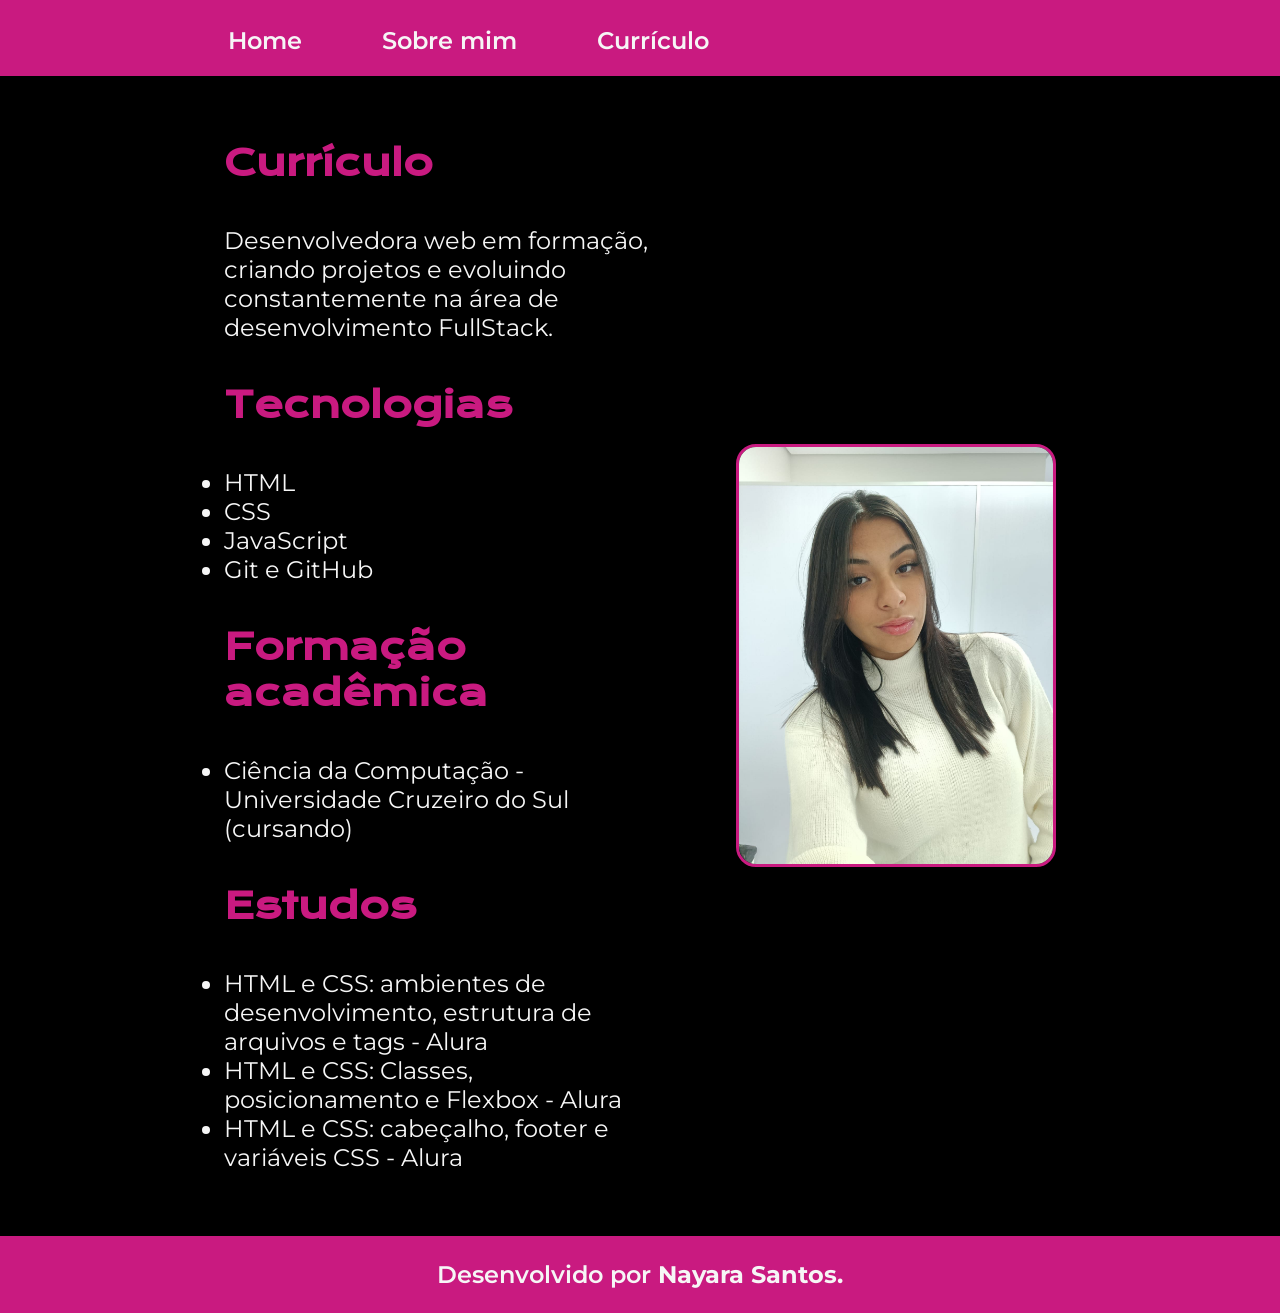
==== curriculo.html @ 7cd5b928 "Estrutura do portfólio pessoal" ====
<!DOCTYPE html>
<html lang="pt-br">
<head>
    <meta charset="UTF-8">
    <meta name="viewport" content="width=device-width, initial-scale=1.0">
    <title>Currículo - Nayara Santos</title>
    <link rel="stylesheet" href="./Styles/style.css">
</head>
<body>
     <header class="cabecalho">
        <nav class="cabecalho__menu">
            <a class="cabecalho__menu__link" href="index.html">Home</a>
            <a class="cabecalho__menu__link" href="about.html">Sobre mim</a>
            <a class="cabecalho__menu__link" href="curriculo.html">Currículo</a>
        </nav>
    </header>

    <main class="apresentacao">
         <section class="apresentacao__conteudo">

            <h1 class="apresentacao__conteudo__titulo2">Currículo</h1>
            <p class="apresentacao__conteudo__texto">Desenvolvedora web em formação, criando projetos e evoluindo constantemente na área de desenvolvimento FullStack.</p>

             <h2 class="apresentacao__conteudo__titulo2">Tecnologias</h2>
            <ul class="apresentacao__conteudo__texto">
                <li>HTML</li>
                <li>CSS</li>
                <li>JavaScript</li>
                <li>Git e GitHub</li>
            </ul>

            <h2 class="apresentacao__conteudo__titulo2">Formação acadêmica</h2>
            <ul class="apresentacao__conteudo__texto">
                <li>Ciência da Computação - Universidade Cruzeiro do Sul (cursando)</li>
            </ul>

            <h2 class="apresentacao__conteudo__titulo2">Estudos</h2>
            <ul class="apresentacao__conteudo__texto">
                <li>HTML e CSS: ambientes de desenvolvimento, estrutura de arquivos e tags - Alura</li>
                <li>HTML e CSS: Classes, posicionamento e Flexbox - Alura</li>
                <li>HTML e CSS: cabeçalho, footer e variáveis CSS - Alura</li>
            </ul>           
        </section>
        <img class="apresentacao__imagem" src="Imagem/nayarafoto.jpeg" alt="Foto da Nayara">
    </main>

    <footer class="rodape">
         <p>Desenvolvido por <strong>Nayara Santos.</strong></p>
    </footer>
</body>
</html>
---- Styles/style.css ----
@import url('https://fonts.googleapis.com/css2?family=Bitcount+Grid+Double:wght@100..900&family=Carter+One&family=Grenze+Gotisch:wght@100..900&family=Krona+One&family=Limelight&family=Montserrat:ital,wght@0,100..900;1,100..900&family=Playfair+Display:ital,wght@0,400..900;1,400..900&family=Ribeye&family=Rubik+Dirt&family=Spicy+Rice&family=WDXL+Lubrifont+SC&display=swap');

:root {
    --cor-preto: #000000;
    --cor-branco: #f6f6f6;
    --cor-rosa: #c91a80;

    --fonte-primaria: "Krona One", sans-serif;
    --fonte-secundaria: "Montserrat", sans-serif;
}

* {
    margin: 0;
    padding: 0;
}

body {
    box-sizing: border-box;
    background-color:var(--cor-preto);
    color: var(--cor-branco);
}

.cabecalho {
    padding: 2% 0% 0% 17.8%;
    background-color: var(--cor-rosa);
    height: 50px;
}

.cabecalho__menu {
    display: flex;
    gap: 80px;
}

.cabecalho__menu__link {
    color: var(--cor-branco);
    cursor: pointer;
    font-size: 1.5rem;
    font-weight: 600;
    font-family: var(--fonte-secundaria);
    text-decoration: none;
}

.cabecalho__menu__link:hover {
    color: var(--cor-branco);
    transform: scale(1.1);
}

.apresentacao {
    padding: 5% 15%;
    display: flex;
    align-items: center;
    justify-content: space-around;
}

.apresentacao__conteudo {
    width: 50%;
    display: flex;
    flex-direction: column;
    gap: 40px;
}

.apresentacao__conteudo__titulo {
    font-size: 2.25rem;
    font-family: var(--fonte-primaria);
}

.apresentacao__conteudo__titulo2 {
    font-size: 2.25rem;
    font-family: var(--fonte-primaria);
    color: var(--cor-rosa);
}

.titulo-destaque {
    color: var(--cor-rosa);
}

.apresentacao__conteudo__texto {
    font-size: 1.5rem;
    font-family: var(--fonte-secundaria);
}

.apresentacao__links {
    display: flex;
    flex-direction: column;
    align-items: center;
    justify-content: space-between;
    gap: 32px;

}
.apresentacao__links__subtitulo {
    font-family: var(--fonte-primaria);
    font-weight: 400;
    font-size: 24px;
    
}

.apresentacao__links__navegacao {
    /* background-color: rgb(201, 26, 128); */
    border: 2px solid var(--cor-rosa);
    width: 50%;
    border-radius: 10px;
    text-align: center;
    font-size: 1.5rem;
    padding: 15px 0;
    color: var(--cor-branco);
    text-decoration: none;
    font-family: var(--fonte-secundaria);

    display: flex;
    justify-content: center;   
    gap: 10px;   
}

.apresentacao__links__navegacao__logo {
    width: 45px;
}

.apresentacao__links__navegacao:hover {
    background-color: var(--cor-rosa);
    transform: scale(1.05);
}

.apresentacao__imagem {
    width: 35%;
    border: 3px solid var(--cor-rosa);
    border-radius: 20px;
}

.rodape {
    background-color: var(--cor-rosa);
    padding: 24px;
    text-align: center;
    font-size: 1.5rem;
    font-family: var(--fonte-secundaria);
    font-weight: 600;
}

@media (max-width: 1200px) {

    .apresentacao {
        flex-direction: column-reverse;
        gap: 82px;
        padding: 5%;
    }

    .cabecalho {
        padding: 3%;
    
    }

    .cabecalho__menu{
        justify-content: center;
        display: flex;
        gap: 80px;
        justify-content: center;
    }

    .apresentacao__imagem {
        max-width: 280px;
        width: 60%;
    }

    .apresentacao__conteudo {
        width: auto;
    }
}
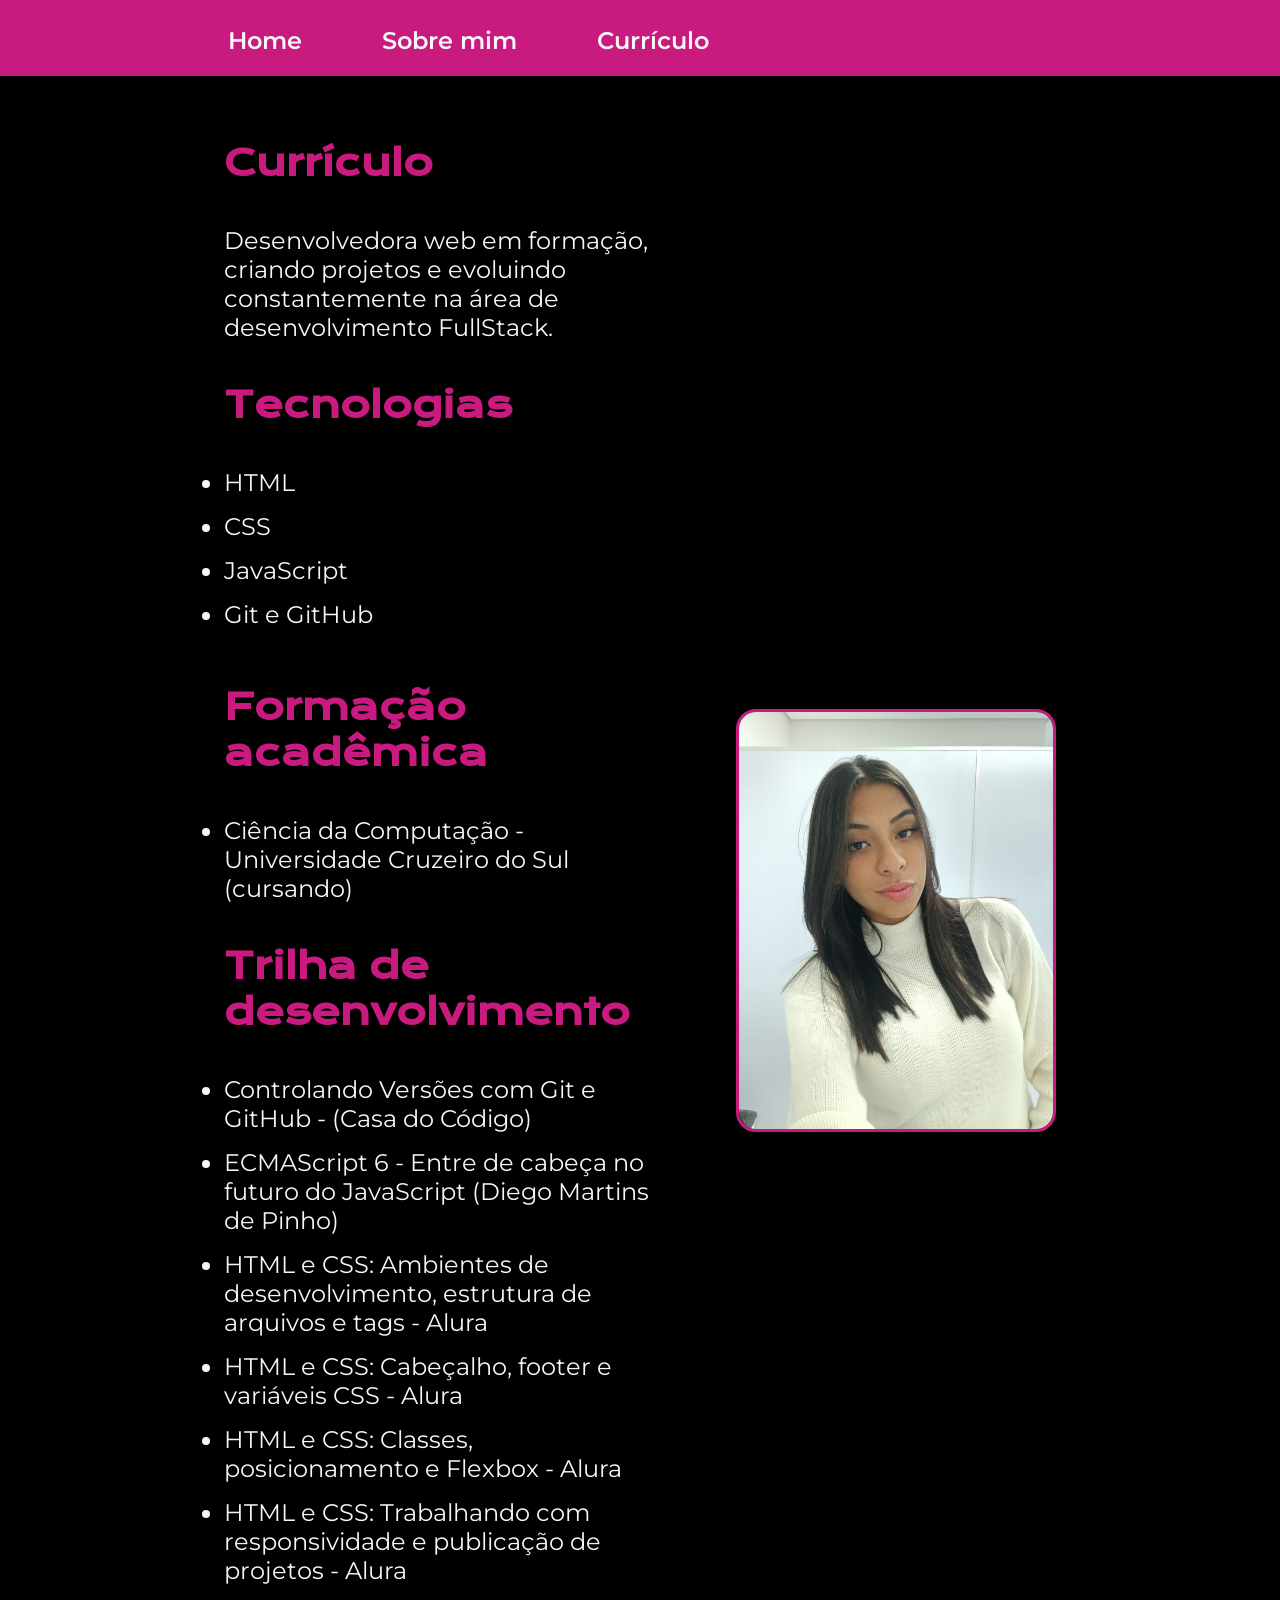
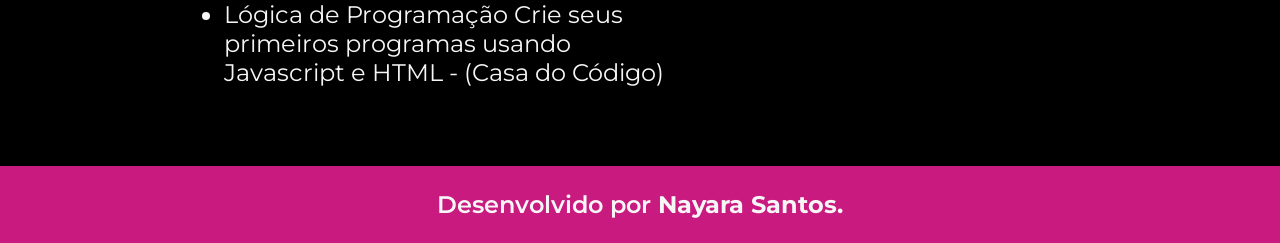
==== commit 1c61f931: "Ajusta espaçamento e lista da trilha de desenvolvimento" ====
--- a/curriculo.html
+++ b/curriculo.html
@@ -23,10 +23,10 @@
 
              <h2 class="apresentacao__conteudo__titulo2">Tecnologias</h2>
             <ul class="apresentacao__conteudo__texto">
-                <li>HTML</li>
-                <li>CSS</li>
-                <li>JavaScript</li>
-                <li>Git e GitHub</li>
+                <li class="apresentacao__conteudo__lista">HTML</li>
+                <li class="apresentacao__conteudo__lista">CSS</li>
+                <li class="apresentacao__conteudo__lista">JavaScript</li>
+                <li class="apresentacao__conteudo__lista">Git e GitHub</li>
             </ul>
 
             <h2 class="apresentacao__conteudo__titulo2">Formação acadêmica</h2>
@@ -34,11 +34,16 @@
                 <li>Ciência da Computação - Universidade Cruzeiro do Sul (cursando)</li>
             </ul>
 
-            <h2 class="apresentacao__conteudo__titulo2">Estudos</h2>
+            <h2 class="apresentacao__conteudo__titulo2">Trilha de desenvolvimento</h2>
             <ul class="apresentacao__conteudo__texto">
-                <li>HTML e CSS: ambientes de desenvolvimento, estrutura de arquivos e tags - Alura</li>
-                <li>HTML e CSS: Classes, posicionamento e Flexbox - Alura</li>
-                <li>HTML e CSS: cabeçalho, footer e variáveis CSS - Alura</li>
+                <li class="apresentacao__conteudo__lista">Controlando Versões com Git e GitHub - (Casa do Código)</li>
+                <li class="apresentacao__conteudo__lista">ECMAScript 6 - Entre de cabeça no futuro do JavaScript (Diego Martins de Pinho)</li>
+                <li class="apresentacao__conteudo__lista">HTML e CSS: Ambientes de desenvolvimento, estrutura de arquivos e tags - Alura</li>
+                <li class="apresentacao__conteudo__lista">HTML e CSS: Cabeçalho, footer e variáveis CSS - Alura</li>
+                <li class="apresentacao__conteudo__lista">HTML e CSS: Classes, posicionamento e Flexbox - Alura</li>
+                <li class="apresentacao__conteudo__lista">HTML e CSS: Trabalhando com responsividade e publicação de projetos - Alura</li>
+                <li class="apresentacao__conteudo__lista">Lógica de Programação Crie seus primeiros programas usando Javascript e HTML - (Casa do Código)</li>
+                
             </ul>           
         </section>
         <img class="apresentacao__imagem" src="Imagem/nayarafoto.jpeg" alt="Foto da Nayara">
@@ -48,4 +53,4 @@
          <p>Desenvolvido por <strong>Nayara Santos.</strong></p>
     </footer>
 </body>
-</html>+</html>
--- a/Styles/style.css
+++ b/Styles/style.css
@@ -120,6 +120,10 @@
     transform: scale(1.05);
 }
 
+.apresentacao__conteudo__lista {
+    margin-bottom: 15px;
+}
+
 .apresentacao__imagem {
     width: 35%;
     border: 3px solid var(--cor-rosa);
@@ -136,6 +140,21 @@
 }
 
 @media (max-width: 1200px) {
+    .cabecalho {
+        padding: 24px;
+       
+    }
+
+    .cabecalho__menu__link {
+        font-size: 1.1rem;
+    }
+
+    .cabecalho__menu{
+        align-items: center;
+        display: flex;
+        gap: 80px;
+        justify-content: center;
+    }
 
     .apresentacao {
         flex-direction: column-reverse;
@@ -143,16 +162,8 @@
         padding: 5%;
     }
 
-    .cabecalho {
-        padding: 3%;
-    
-    }
-
-    .cabecalho__menu{
-        justify-content: center;
-        display: flex;
-        gap: 80px;
-        justify-content: center;
+    .apresentacao__conteudo {
+        width: auto;
     }
 
     .apresentacao__imagem {
@@ -160,8 +171,8 @@
         width: 60%;
     }
 
-    .apresentacao__conteudo {
-        width: auto;
+    .rodape {
+        font-size: 1.1rem;
     }
 }
 
